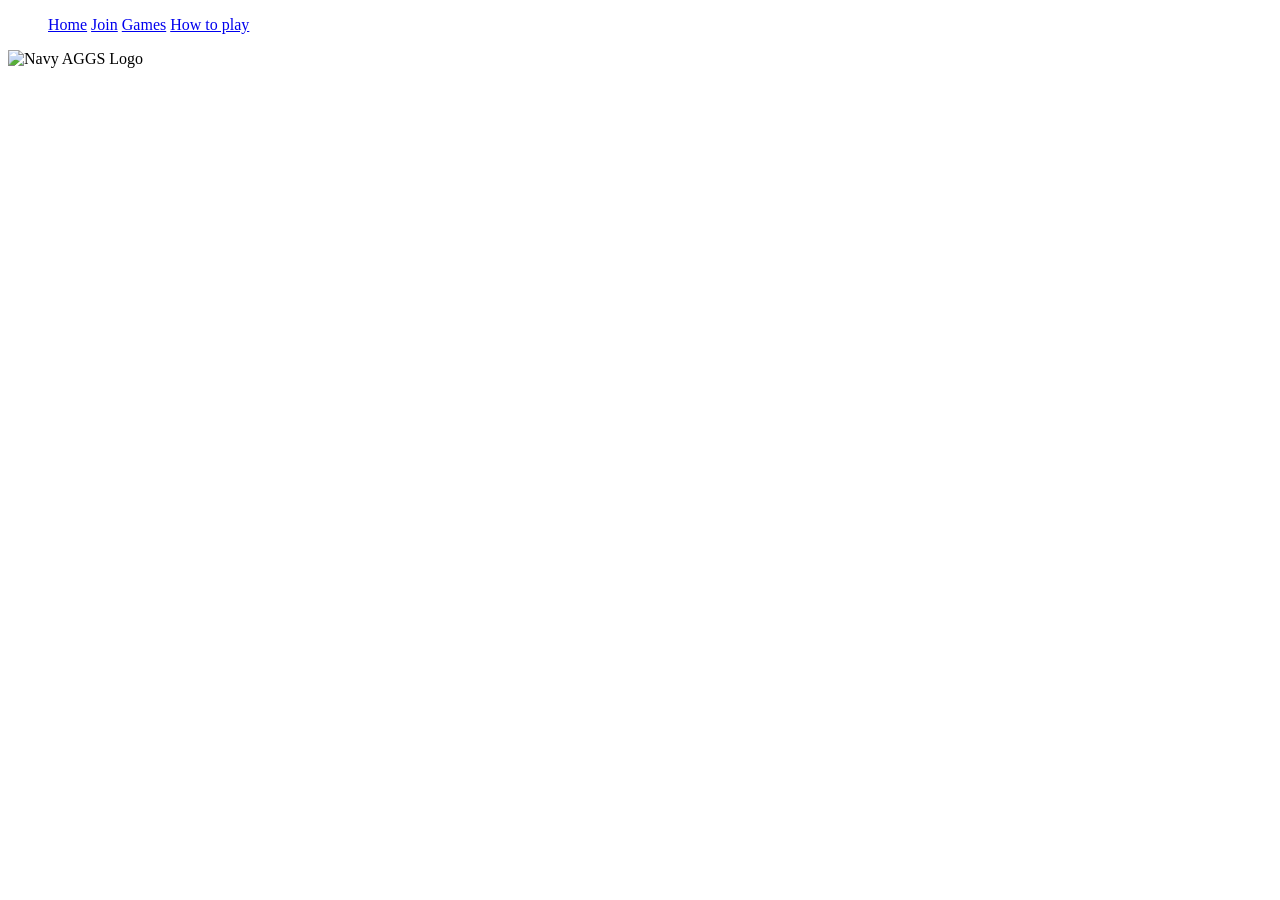
==== games.html @ 58a8f632 "Add files via upload Sprint 1 Version 1" ====
<!DOCTYPE html>
<html lang="en">
<head>
    <title>AGGS Tennis | Games</title>
    <meta charset="UTF-8">
    <meta name="viewport" content="width=device-width, initial-scale=1.0">
    <link rel="stylesheet" href="main.css">
</head>
<body>
    <!-- Navigation -->
    <div class="nav-bar">
        <ul>
            <a href="index.html" class="index_nav">Home</a>
            <a href="join.html" class="join_nav">Join</a>
            <a href="games.html" class="games_nav active">Games</a>
            <a href="how_to_play.html" class="how_to_play_nav">How to play</a>
        </ul>
    </div>
    <div class="navy_logo">
        <img src="images/navy_logo.png" alt="Navy AGGS Logo">
    </div>
---- main.css ----
/* =========================
   DEFAULTS
   ========================= */
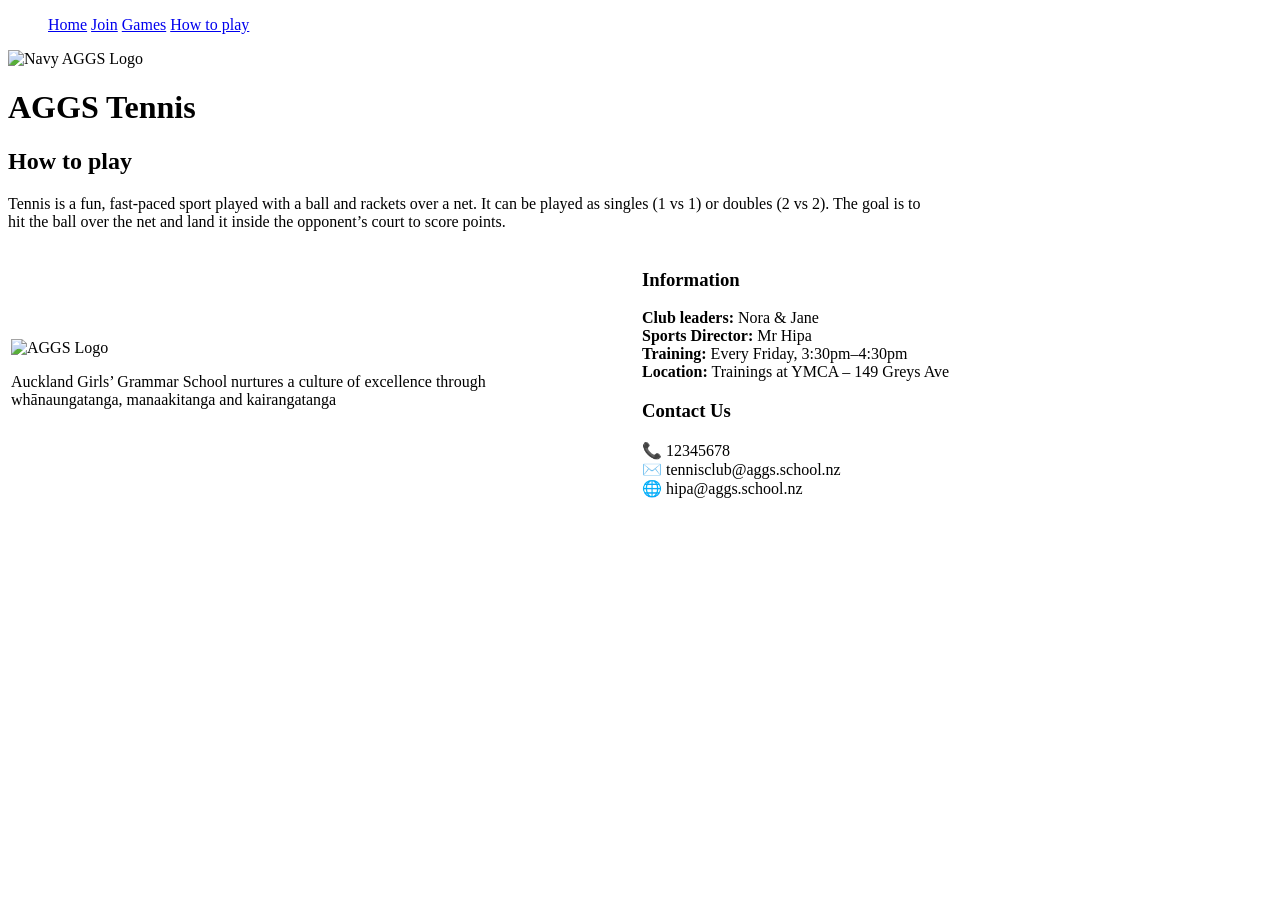
==== commit 2e742a42: "Sprint 1 Version 2 Added text, general unrefined content, and footer" ====
--- a/games.html
+++ b/games.html
@@ -1,21 +1,63 @@
 <!DOCTYPE html>
 <html lang="en">
 <head>
-    <title>AGGS Tennis | Games</title>
+    <title>AGGS Tennis | How to play</title>
     <meta charset="UTF-8">
     <meta name="viewport" content="width=device-width, initial-scale=1.0">
-    <link rel="stylesheet" href="main.css">
+    <link rel="stylesheet" href="home.css">
 </head>
 <body>
-    <!-- Navigation -->
     <div class="nav-bar">
         <ul>
             <a href="index.html" class="index_nav">Home</a>
             <a href="join.html" class="join_nav">Join</a>
-            <a href="games.html" class="games_nav active">Games</a>
+            <a href="games.html" class="games_nav">Games</a>
             <a href="how_to_play.html" class="how_to_play_nav">How to play</a>
         </ul>
     </div>
     <div class="navy_logo">
         <img src="images/navy_logo.png" alt="Navy AGGS Logo">
-    </div>+    </div>
+
+
+    <h1>AGGS Tennis</h1>
+    <h2><strong>How to play</strong></h2>
+    <p>Tennis is a fun, fast-paced sport played with a ball and rackets over a net.
+        It can be played as singles (1 vs 1) or doubles (2 vs 2). The goal is to <br>
+        hit the ball over the net and land it inside the opponent’s court to score points.</p>
+<footer>
+    <table border="0" width="100%">
+        <tr>
+            <!-- Left side -->
+            <td width="50%">
+                <img src="logo.png" alt="AGGS Logo" width="120"><br>
+                <p>
+                    Auckland Girls’ Grammar School nurtures a culture of excellence through<br>
+                    whānaungatanga, manaakitanga and kairangatanga
+                </p>
+            </td>
+
+
+            <!-- Right side -->
+            <td width="50%">
+                <h3>Information</h3>
+                <p>
+                    <b>Club leaders:</b> Nora & Jane<br>
+                    <b>Sports Director:</b> Mr Hipa<br>
+                    <b>Training:</b> Every Friday, 3:30pm–4:30pm<br>
+                    <b>Location:</b> Trainings at YMCA – 149 Greys Ave
+                </p>
+
+
+                <h3>Contact Us</h3>
+                <p>
+                    📞 12345678<br>
+                    ✉️ tennisclub@aggs.school.nz<br>
+                    🌐 hipa@aggs.school.nz
+                </p>
+            </td>
+        </tr>
+    </table>
+</footer>
+</body>
+</html>
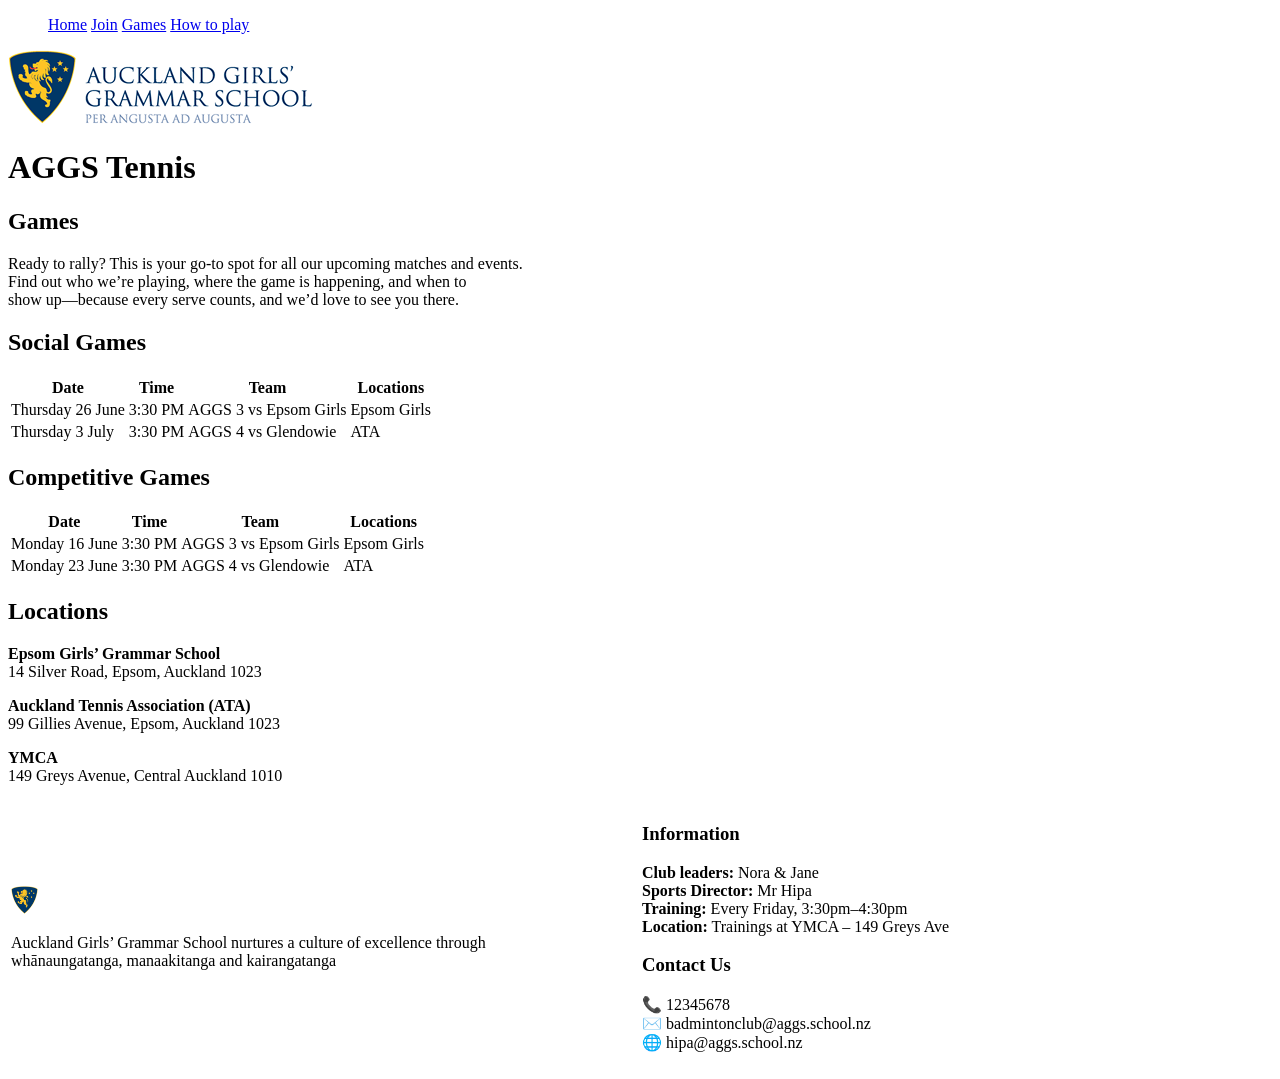
==== commit b1752261: "S1 V3 - Updated games page, added table, footer" ====
--- a/games.html
+++ b/games.html
@@ -1,17 +1,18 @@
 <!DOCTYPE html>
 <html lang="en">
 <head>
-    <title>AGGS Tennis | How to play</title>
+    <title>AGGS Tennis | Games</title>
     <meta charset="UTF-8">
     <meta name="viewport" content="width=device-width, initial-scale=1.0">
-    <link rel="stylesheet" href="home.css">
+    <link rel="stylesheet" href="main.css">
 </head>
 <body>
+    <!-- Navigation -->
     <div class="nav-bar">
         <ul>
             <a href="index.html" class="index_nav">Home</a>
             <a href="join.html" class="join_nav">Join</a>
-            <a href="games.html" class="games_nav">Games</a>
+            <a href="games.html" class="games_nav active">Games</a>
             <a href="how_to_play.html" class="how_to_play_nav">How to play</a>
         </ul>
     </div>
@@ -19,45 +20,104 @@
         <img src="images/navy_logo.png" alt="Navy AGGS Logo">
     </div>
 
+    <!-- Page Header -->
+    <h1>AGGS Tennis</h1>
+    <h2><strong>Games</strong></h2>
+    <p>Ready to rally? This is your go-to spot for all our upcoming matches and events.<br>
+        Find out who we’re playing, where the game is happening, and when to<br>
+        show up—because every serve counts, and we’d love to see you there.</p>
 
-    <h1>AGGS Tennis</h1>
-    <h2><strong>How to play</strong></h2>
-    <p>Tennis is a fun, fast-paced sport played with a ball and rackets over a net.
-        It can be played as singles (1 vs 1) or doubles (2 vs 2). The goal is to <br>
-        hit the ball over the net and land it inside the opponent’s court to score points.</p>
-<footer>
-    <table border="0" width="100%">
-        <tr>
-            <!-- Left side -->
-            <td width="50%">
-                <img src="logo.png" alt="AGGS Logo" width="120"><br>
-                <p>
-                    Auckland Girls’ Grammar School nurtures a culture of excellence through<br>
-                    whānaungatanga, manaakitanga and kairangatanga
-                </p>
-            </td>
+    <!-- Main Content (flex: left = games, right = locations) -->
+    <div class="content-row">
+        <!-- Left column -->
+        <div class="games-section">
+            <h2>Social Games</h2>
+            <table>
+                <tr>
+                    <th>Date</th>
+                    <th>Time</th>
+                    <th>Team</th>
+                    <th>Locations</th>
+                </tr>
+                <tr>
+                    <td>Thursday 26 June</td>
+                    <td>3:30 PM</td>
+                    <td>AGGS 3 vs Epsom Girls</td>
+                    <td>Epsom Girls</td>
+                </tr>
+                <tr>
+                    <td>Thursday 3 July</td>
+                    <td>3:30 PM</td>
+                    <td>AGGS 4 vs Glendowie</td>
+                    <td>ATA</td>
+                </tr>
+            </table>
 
+            <h2>Competitive Games</h2>
+            <table>
+                <tr>
+                    <th>Date</th>
+                    <th>Time</th>
+                    <th>Team</th>
+                    <th>Locations</th>
+                </tr>
+                <tr>
+                    <td>Monday 16 June</td>
+                    <td>3:30 PM</td>
+                    <td>AGGS 3 vs Epsom Girls</td>
+                    <td>Epsom Girls</td>
+                </tr>
+                <tr>
+                    <td>Monday 23 June</td>
+                    <td>3:30 PM</td>
+                    <td>AGGS 4 vs Glendowie</td>
+                    <td>ATA</td>
+                </tr>
+            </table>
+        </div>
 
-            <!-- Right side -->
-            <td width="50%">
-                <h3>Information</h3>
-                <p>
-                    <b>Club leaders:</b> Nora & Jane<br>
-                    <b>Sports Director:</b> Mr Hipa<br>
-                    <b>Training:</b> Every Friday, 3:30pm–4:30pm<br>
-                    <b>Location:</b> Trainings at YMCA – 149 Greys Ave
-                </p>
+        <!-- Right column -->
+        <div class="locations-section">
+            <h2>Locations</h2>
+            <p><b>Epsom Girls’ Grammar School</b><br>
+                14 Silver Road, Epsom, Auckland 1023</p>
 
+            <p><b>Auckland Tennis Association (ATA)</b><br>
+                99 Gillies Avenue, Epsom, Auckland 1023</p>
 
-                <h3>Contact Us</h3>
-                <p>
-                    📞 12345678<br>
-                    ✉️ tennisclub@aggs.school.nz<br>
-                    🌐 hipa@aggs.school.nz
-                </p>
-            </td>
-        </tr>
-    </table>
-</footer>
+            <p><b>YMCA</b><br>
+                149 Greys Avenue, Central Auckland 1010</p>
+        </div>
+    </div>
+
+    <!-- Footer -->
+    <footer>
+        <table border="0" width="100%">
+            <tr>
+                <td width="50%">
+                    <img src="images/white_logo.png" alt="AGGS Logo" width="120"><br>
+                    <p>
+                        Auckland Girls’ Grammar School nurtures a culture of excellence through<br>
+                        whānaungatanga, manaakitanga and kairangatanga
+                    </p>
+                </td>
+                <td width="50%">
+                    <h3>Information</h3>
+                    <p>
+                        <b>Club leaders:</b> Nora & Jane<br>
+                        <b>Sports Director:</b> Mr Hipa<br>
+                        <b>Training:</b> Every Friday, 3:30pm–4:30pm<br>
+                        <b>Location:</b> Trainings at YMCA – 149 Greys Ave
+                    </p>
+                    <h3>Contact Us</h3>
+                    <p>
+                        📞 12345678<br>
+                        ✉️ badmintonclub@aggs.school.nz<br>
+                        🌐 hipa@aggs.school.nz
+                    </p>
+                </td>
+            </tr>
+        </table>
+    </footer>
 </body>
 </html>
--- a/main.css
+++ b/main.css
@@ -0,0 +1,3 @@
+/* =========================
+   DEFAULTS
+   ========================= */
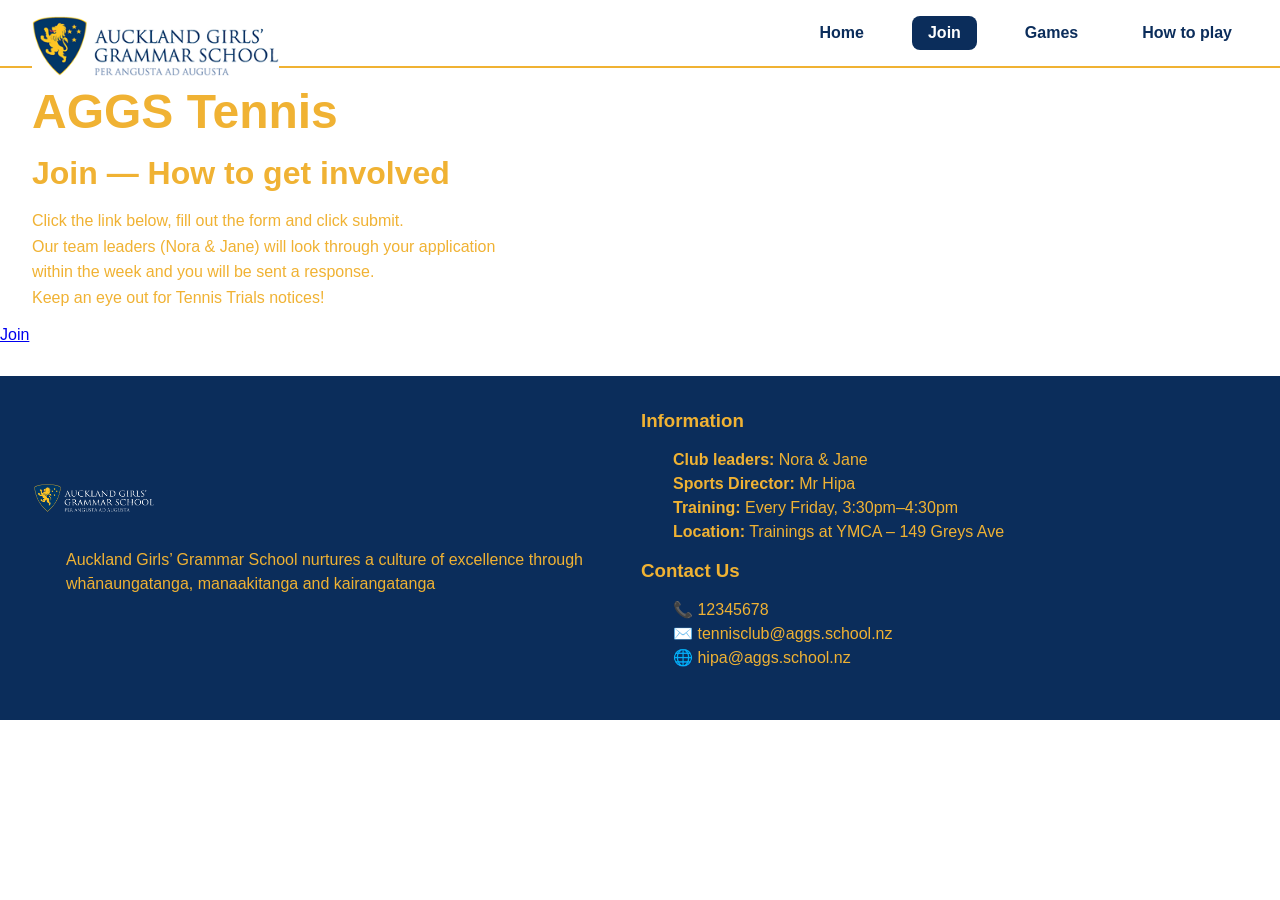
==== commit 8b5418bd: "Sprint 2 Version 1 Added container and background colour along with images" ====
--- a/games.html
+++ b/games.html
@@ -1,7 +1,7 @@
 <!DOCTYPE html>
 <html lang="en">
 <head>
-    <title>AGGS Tennis | Games</title>
+    <title>AGGS Tennis | Join</title>
     <meta charset="UTF-8">
     <meta name="viewport" content="width=device-width, initial-scale=1.0">
     <link rel="stylesheet" href="main.css">
@@ -10,85 +10,40 @@
     <!-- Navigation -->
     <div class="nav-bar">
         <ul>
-            <a href="index.html" class="index_nav">Home</a>
-            <a href="join.html" class="join_nav">Join</a>
-            <a href="games.html" class="games_nav active">Games</a>
-            <a href="how_to_play.html" class="how_to_play_nav">How to play</a>
+            <a href="index.html">Home</a>
+            <a href="join.html" class="active">Join</a>
+            <a href="games.html">Games</a>
+            <a href="how_to_play.html">How to play</a>
         </ul>
     </div>
     <div class="navy_logo">
         <img src="images/navy_logo.png" alt="Navy AGGS Logo">
     </div>
 
-    <!-- Page Header -->
+
+
+
     <h1>AGGS Tennis</h1>
-    <h2><strong>Games</strong></h2>
-    <p>Ready to rally? This is your go-to spot for all our upcoming matches and events.<br>
-        Find out who we’re playing, where the game is happening, and when to<br>
-        show up—because every serve counts, and we’d love to see you there.</p>
 
-    <!-- Main Content (flex: left = games, right = locations) -->
-    <div class="content-row">
-        <!-- Left column -->
-        <div class="games-section">
-            <h2>Social Games</h2>
-            <table>
-                <tr>
-                    <th>Date</th>
-                    <th>Time</th>
-                    <th>Team</th>
-                    <th>Locations</th>
-                </tr>
-                <tr>
-                    <td>Thursday 26 June</td>
-                    <td>3:30 PM</td>
-                    <td>AGGS 3 vs Epsom Girls</td>
-                    <td>Epsom Girls</td>
-                </tr>
-                <tr>
-                    <td>Thursday 3 July</td>
-                    <td>3:30 PM</td>
-                    <td>AGGS 4 vs Glendowie</td>
-                    <td>ATA</td>
-                </tr>
-            </table>
 
-            <h2>Competitive Games</h2>
-            <table>
-                <tr>
-                    <th>Date</th>
-                    <th>Time</th>
-                    <th>Team</th>
-                    <th>Locations</th>
-                </tr>
-                <tr>
-                    <td>Monday 16 June</td>
-                    <td>3:30 PM</td>
-                    <td>AGGS 3 vs Epsom Girls</td>
-                    <td>Epsom Girls</td>
-                </tr>
-                <tr>
-                    <td>Monday 23 June</td>
-                    <td>3:30 PM</td>
-                    <td>AGGS 4 vs Glendowie</td>
-                    <td>ATA</td>
-                </tr>
-            </table>
-        </div>
 
-        <!-- Right column -->
-        <div class="locations-section">
-            <h2>Locations</h2>
-            <p><b>Epsom Girls’ Grammar School</b><br>
-                14 Silver Road, Epsom, Auckland 1023</p>
 
-            <p><b>Auckland Tennis Association (ATA)</b><br>
-                99 Gillies Avenue, Epsom, Auckland 1023</p>
+    <!-- Join Content -->
+    <div class="join-box">
+        <h2>Join — How to get involved</h2>
+        <p>Click the link below, fill out the form and click submit.<br>
+            Our team leaders (Nora & Jane) will look through your application<br>
+            within the week and you will be sent a response.<br>
+            Keep an eye out for Tennis Trials notices!</p>
 
-            <p><b>YMCA</b><br>
-                149 Greys Avenue, Central Auckland 1010</p>
-        </div>
+
+
+
+        <a href="https://www.aggs.school.nz/school-life/co-curricular/sports/" class="join-btn">Join</a>
     </div>
+
+
+
 
     <!-- Footer -->
     <footer>
@@ -112,7 +67,7 @@
                     <h3>Contact Us</h3>
                     <p>
                         📞 12345678<br>
-                        ✉️ badmintonclub@aggs.school.nz<br>
+                        ✉️ tennisclub@aggs.school.nz<br>
                         🌐 hipa@aggs.school.nz
                     </p>
                 </td>
@@ -121,3 +76,4 @@
     </footer>
 </body>
 </html>
+
--- a/main.css
+++ b/main.css
@@ -1,3 +1,228 @@
 /* =========================
    DEFAULTS
-   ========================= */+   ========================= */
+/* Reset some defaults */
+* {
+  margin: 0;
+  padding: 0;
+  box-sizing: border-box;
+  font-family: Arial, sans-serif;
+}
+
+
+
+
+body {
+  background-color: #fff;
+  color: #f0b233; /* Gold text for headings */
+}
+
+
+
+
+/* Navbar */
+.nav-bar {
+  background-color: #fff;
+  display: flex;
+  justify-content: flex-end;
+  padding: 1rem 2rem;
+  border-bottom: 2px solid #f0b233;
+}
+
+
+
+
+.nav-bar ul {
+  list-style: none;
+  display: flex;
+  gap: 2rem;
+}
+
+
+
+
+.nav-bar a {
+  text-decoration: none;
+  font-weight: bold;
+  color: #0b2d5b;
+  padding: 0.5rem 1rem;
+  border-radius: 0.5rem;
+}
+
+
+
+
+.nav-bar a:hover, .nav-bar a.active {
+  background-color: #0b2d5b;
+  color: #fff;
+}
+
+
+
+
+/* Logo section*/
+.navy_logo {
+  position: absolute;
+  top: 1rem;
+  left: 2rem;
+}
+
+
+
+
+.navy_logo img {
+  height: 60px;
+}
+
+
+
+
+/* Main Heading section*/
+h1 {
+  color: #f0b233;
+  font-size: 3rem;
+  text-align: left;
+  margin-left: 2rem;
+  margin-top: 1rem;
+}
+
+
+
+
+h2 {
+  color: #f0b233;
+  font-size: 2rem;
+  margin: 1rem 2rem;
+}
+
+
+
+
+p {
+  color: #f0b233;
+  margin: 1rem 2rem;
+  line-height: 1.6;
+}
+
+
+
+
+/* Info Boxes section*/
+.info-boxes {
+  display: flex;
+  justify-content: space-between;
+  gap: 1rem;
+  margin: 2rem;
+  flex-wrap: wrap;
+}
+
+
+
+
+.info-boxes > div {
+  flex: 1 1 30%;
+  background-color: #0b2d5b;
+  border-radius: 10px;
+  overflow: hidden;
+  color: #f0b233;
+  display: flex;
+  flex-direction: column;
+  transition: transform 0.3s, box-shadow 0.3s;
+}
+
+
+
+
+.info-boxes > div:hover {
+  transform: translateY(-5px);
+  box-shadow: 0px 10px 20px rgba(0,0,0,0.3);
+}
+
+
+
+
+.info-boxes img {
+  width: 100%;
+  height: 150px;
+  object-fit: cover;
+}
+
+
+
+
+.info-boxes .info {
+  padding: 1rem;
+}
+
+
+
+
+/* Button section*/
+button {
+  background-color: #f0b233;
+  color: #fff;
+  border: none;
+  padding: 0.8rem 1.5rem;
+  border-radius: 20px;
+  font-size: 1.2rem;
+  font-weight: bold;
+  cursor: pointer;
+  margin: 1rem 2rem;
+  transition: background-color 0.3s;
+}
+
+
+
+
+button:hover {
+  background-color: #d19e2f;
+}
+
+
+
+
+/* Footer section*/
+footer {
+  background-color: #0b2d5b;
+  color: #f0b233;
+  padding: 2rem;
+  margin-top: 2rem;
+}
+
+
+
+
+footer img {
+  margin-bottom: 1rem;
+}
+
+
+
+
+footer h3 {
+  color: #f0b233;
+  margin-bottom: 0.5rem;
+}
+
+
+
+
+footer p {
+  line-height: 1.5;
+}
+
+
+
+
+footer table {
+  width: 100%;
+}
+
+
+
+
+@media screen and (max-width: 900px) {
+  .info-boxes {
+      flex-direction: column;
+  }
+}
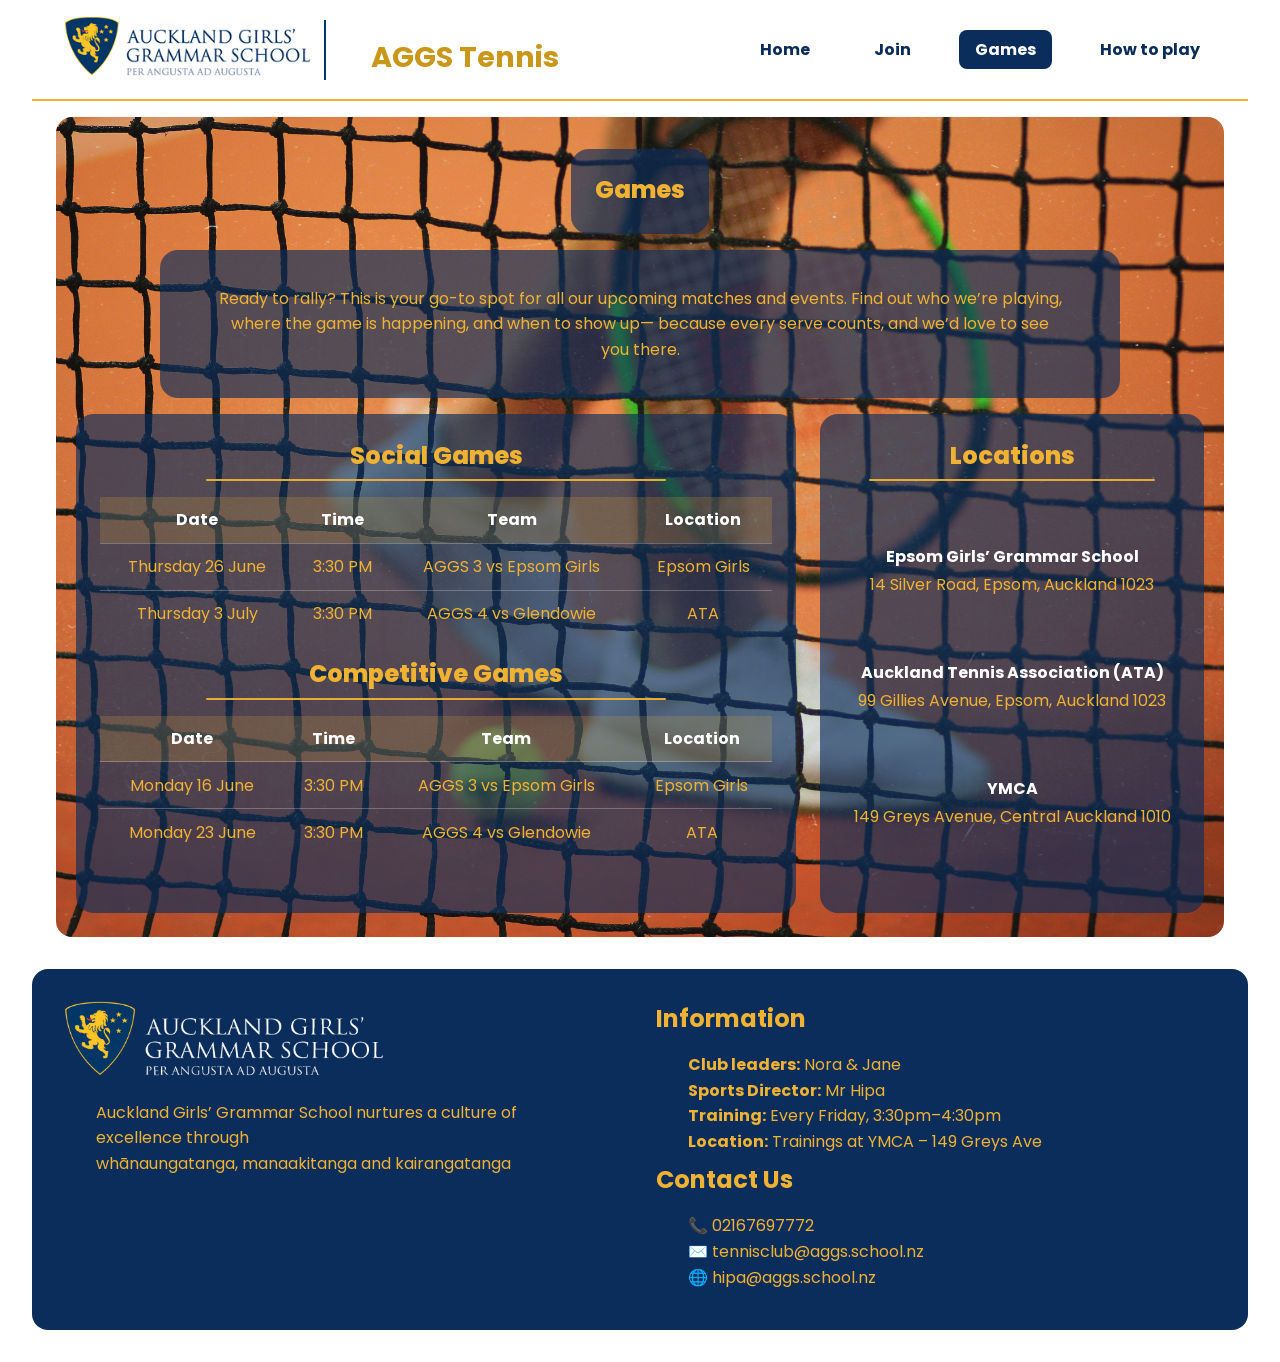
==== commit 04b0e7ae: "Sprint 3 Version 1 - More color, images, organized" ====
--- a/games.html
+++ b/games.html
@@ -1,79 +1,159 @@
 <!DOCTYPE html>
 <html lang="en">
 <head>
-    <title>AGGS Tennis | Join</title>
+    <title>AGGS Tennis | Games</title>
     <meta charset="UTF-8">
     <meta name="viewport" content="width=device-width, initial-scale=1.0">
     <link rel="stylesheet" href="main.css">
+    <link rel="icon" type="image/aggs-icon" href="images/aggs_logo.png">
 </head>
 <body>
-    <!-- Navigation -->
-    <div class="nav-bar">
-        <ul>
-            <a href="index.html">Home</a>
-            <a href="join.html" class="active">Join</a>
-            <a href="games.html">Games</a>
-            <a href="how_to_play.html">How to play</a>
-        </ul>
+
+
+<!-- Navigation -->
+<nav>
+    <div class="nav-left">
+        <div class="navy_logo">
+            <img src="images/navy_logo.png" alt="Navy AGGS Logo">
+        </div>
+        <div class="divider"></div>
+        <h1 class="site-title">AGGS Tennis</h1>
     </div>
-    <div class="navy_logo">
-        <img src="images/navy_logo.png" alt="Navy AGGS Logo">
+    <ul>
+        <li><a href="index.html">Home</a></li>
+        <li><a href="join.html">Join</a></li>
+        <li><a href="games.html" class="active">Games</a></li>
+        <li><a href="how_to_play.html">How to play</a></li>
+    </ul>
+</nav>
+
+
+<section class="games-bg">
+  <div class="games-grid">
+    <!-- Box 1: Title -->
+    <div class="box title">
+      <h2>Games</h2>
     </div>
 
 
-
-
-    <h1>AGGS Tennis</h1>
-
-
-
-
-    <!-- Join Content -->
-    <div class="join-box">
-        <h2>Join — How to get involved</h2>
-        <p>Click the link below, fill out the form and click submit.<br>
-            Our team leaders (Nora & Jane) will look through your application<br>
-            within the week and you will be sent a response.<br>
-            Keep an eye out for Tennis Trials notices!</p>
-
-
-
-
-        <a href="https://www.aggs.school.nz/school-life/co-curricular/sports/" class="join-btn">Join</a>
+    <!-- Box 2: Subtitle -->
+    <div class="box subtitle">
+      <p>Ready to rally? This is your go-to spot for all our upcoming matches and events.
+        Find out who we’re playing, where the game is happening, and when to show up—
+        because every serve counts, and we’d love to see you there.</p>
     </div>
 
 
+    <!-- Box 3 + 4 in a row -->
+    <div class="games-layout">
+      <!-- Box 3: Matches (left) -->
+      <div class="box matches">
+        <h2>Social Games</h2>
+        <hr>
+        <table>
+          <tr>
+            <th>Date</th><th>Time</th><th>Team</th><th>Location</th>
+          </tr>
+          <tr>
+            <td>Thursday 26 June</td><td>3:30 PM</td>
+            <td>AGGS 3 vs Epsom Girls</td><td>Epsom Girls</td>
+          </tr>
+          <tr>
+            <td>Thursday 3 July</td><td>3:30 PM</td>
+            <td>AGGS 4 vs Glendowie</td><td>ATA</td>
+          </tr>
+        </table>
 
 
-    <!-- Footer -->
-    <footer>
-        <table border="0" width="100%">
-            <tr>
-                <td width="50%">
-                    <img src="images/white_logo.png" alt="AGGS Logo" width="120"><br>
-                    <p>
-                        Auckland Girls’ Grammar School nurtures a culture of excellence through<br>
-                        whānaungatanga, manaakitanga and kairangatanga
-                    </p>
-                </td>
-                <td width="50%">
-                    <h3>Information</h3>
-                    <p>
-                        <b>Club leaders:</b> Nora & Jane<br>
-                        <b>Sports Director:</b> Mr Hipa<br>
-                        <b>Training:</b> Every Friday, 3:30pm–4:30pm<br>
-                        <b>Location:</b> Trainings at YMCA – 149 Greys Ave
-                    </p>
-                    <h3>Contact Us</h3>
-                    <p>
-                        📞 12345678<br>
-                        ✉️ tennisclub@aggs.school.nz<br>
-                        🌐 hipa@aggs.school.nz
-                    </p>
-                </td>
-            </tr>
+        <h2>Competitive Games</h2>
+        <hr>
+        <table>
+          <tr>
+            <th>Date</th><th>Time</th><th>Team</th><th>Location</th>
+          </tr>
+          <tr>
+            <td>Monday 16 June</td><td>3:30 PM</td>
+            <td>AGGS 3 vs Epsom Girls</td><td>Epsom Girls</td>
+          </tr>
+          <tr>
+            <td>Monday 23 June</td><td>3:30 PM</td>
+            <td>AGGS 4 vs Glendowie</td><td>ATA</td>
+          </tr>
         </table>
-    </footer>
-</body>
-</html>
+      </div>
 
+
+      <!-- Box 4: Locations (right) -->
+      <div class="box locations">
+        <h2>Locations</h2>
+        <hr>
+
+
+        <p><b>Epsom Girls’ Grammar School</b>
+          14 Silver Road, Epsom, Auckland 1023</p>
+
+
+        <p><b>Auckland Tennis Association (ATA)</b>
+          99 Gillies Avenue, Epsom, Auckland 1023</p>
+
+
+        <p><b>YMCA</b>
+          149 Greys Avenue, Central Auckland 1010</p>
+      </div>
+    </div>
+  </div>
+</section>
+
+
+<!-- Footer -->
+<footer class="site-footer">
+  <div class="footer-left">
+    <img src="images/white_logo.png" alt="AGGS Logo" class="footer-logo">
+    <p>
+      Auckland Girls’ Grammar School nurtures a culture of excellence through<br>
+      whānaungatanga, manaakitanga and kairangatanga
+    </p>
+  </div>
+
+
+  <div class="footer-right">
+    <h3>Information</h3>
+    <p>
+      <b>Club leaders:</b> Nora & Jane<br>
+      <b>Sports Director:</b> Mr Hipa<br>
+      <b>Training:</b> Every Friday, 3:30pm–4:30pm<br>
+      <b>Location:</b> Trainings at YMCA – 149 Greys Ave
+    </p>
+
+
+    <h3>Contact Us</h3>
+    <p>
+        📞 02167697772<br>
+        ✉️ tennisclub@aggs.school.nz<br>
+        🌐 hipa@aggs.school.nz
+    </p>
+  </div>
+  <script>
+    // Fade in on page load
+    window.addEventListener('DOMContentLoaded', () => {
+      document.body.classList.add('loaded');
+    });
+  
+  
+    // Fade out when a link is clicked
+    document.querySelectorAll('nav a').forEach(link => {
+      link.addEventListener('click', e => {
+        e.preventDefault(); // stop immediate navigation
+        const href = link.getAttribute('href');
+  
+  
+        document.body.style.opacity = '0'; // fade out
+  
+  
+        setTimeout(() => {
+          window.location = href; // navigate after fade
+        }, 400); // match transition duration
+      });
+    });
+  </script>
+</footer>
--- a/main.css
+++ b/main.css
@@ -1,228 +1,637 @@
 /* =========================
    DEFAULTS
    ========================= */
-/* Reset some defaults */
-* {
-  margin: 0;
-  padding: 0;
-  box-sizing: border-box;
-  font-family: Arial, sans-serif;
-}
+   @import url('https://fonts.googleapis.com/css2?family=Poppins:wght@400;600;700&display=swap');
 
 
+   * {
+       margin: 0;
+       padding: 0;
+       box-sizing: border-box;
+       font-family: 'Poppins', sans-serif;
+   }
+   
+   
+   body {
+       background-color: #fff;
+       color: #f0b233; /* Gold text for headings */
+       margin: 0;
+       padding: 0 2rem;   /* puts spacing on left & right everywhere */
+   }
+   
+   
+   /* Navbar */
+   nav {
+       display: flex;
+       justify-content: space-between; /* left: logo+title | right: links */
+       align-items: center;
+       background-color: #fff;
+       padding: 1rem 2rem;
+       border-bottom: 2px solid #f0b233; /* gold accent */
+   }
+   
+   
+   /* left section: logo + divider + title */
+   .nav-left {
+       display: flex;
+       align-items: center;
+       gap: 0.8rem;
+   }
+   
+   
+   .navy_logo img {
+       height: 60px;
+   }
+   
+   
+   .divider {
+       width: 2px;
+       height: 60px;
+       background-color: #003768; /* navy line */
+   }
+   
+   
+   .site-title {
+       font-size: 1.8rem;
+       font-weight: bold;
+       color: #c9971a;
+   }
+   
+   
+   /* nav links */
+   nav ul {
+       list-style: none;
+       display: flex;
+       gap: 2rem;
+       margin: 0;
+       padding: 0;
+   }
+   
+   
+   nav a {
+       text-decoration: none;
+       font-weight: bold;
+       color: #0b2d5b;
+       padding: 0.5rem 1rem;
+       border-radius: 0.5rem;
+   }
+   
+   
+   /* hover + active states */
+   nav a:hover,
+   nav a.active {
+       background-color: #0b2d5b;
+       color: #fff;
+   }
+   
+   
+   .img-main {
+       position: relative;
+       border-radius: 16px;
+       overflow: hidden;
+       max-width: 100%;
+       margin: 0 auto;
+   }
+   
+   
+   /* Background image + gradient overlay (desktop default) */
+   .img-main::before {
+       content: "";
+       position: absolute;
+       inset: 0;
+       background:
+           linear-gradient(90deg, rgba(0,0,0,0.12) 0%, #003768 57%, #003768 100%),
+           url("images/home_tennis.jpg") center/cover no-repeat;
+       z-index: 1;
+   }
+   
+   
+   /* Text container */
+   .img-main .info {
+       position: relative;
+       z-index: 2; /* on top of gradient */
+       color: white;
+       max-width: 500px;
+       margin-left: auto;  /* pushes text to the right side */
+       padding: 2rem;
+       text-align: left;   /* writing flows normally */
+   }
+   
+   
+   /* Tablet screens */
+   @media (max-width: 768px) {
+       .img-main::before {
+           background:
+               linear-gradient(90deg, rgba(0,0,0,0.5) 0%, #003768 40%, #003768 100%),
+               url("images/join_tennis.jpg") center/cover no-repeat;
+       }
+   
+   
+       .img-main .info {
+           max-width: 100%;
+           padding: 1.5rem;
+       }
+   }
+   
+   
+   /* Mobile screens */
+   @media (max-width: 480px) {
+       .img-main::before {
+           background:
+               linear-gradient(90deg, rgba(0,0,0,0.7) 0%, #003768 20%, #003768 100%),
+               url("images/join_tennis.jpg") center/cover no-repeat;
+       }
+   }
+   
+   
+   /* Main Heading section*/
+   h1 {
+       color: #f0b233;
+       font-size: 3rem;
+       text-align: left;
+       margin-left: 2rem;
+       margin-top: 1rem;
+   }
+   
+   
+   
+   
+   h2 {
+       color: #f0b233;
+       font-size: 2rem;
+       margin: 1rem 2rem;
+   }
+   
+   
+   
+   
+   p {
+       color: #f0b233;
+       margin: 1rem 2rem;
+       line-height: 1.6;
+   }
+   
+   
+   /* Info Boxes container */
+   .info-boxes {
+       display: flex;
+       justify-content: space-between;
+       gap: 1rem;
+       margin-top: 2rem;
+       flex-wrap: wrap;
+   }
+   
+   
+   /* Each box */
+   .info-boxes > div {
+       flex: 1 1 30%;
+       border-radius: 12px;
+       overflow: hidden;
+       color: #fff;
+       position: relative;
+       transition: transform 0.3s, box-shadow 0.3s;
+   }
+   
+   
+   /* Hover effect */
+   .info-boxes > div:hover {
+       transform: translateY(-5px);
+       box-shadow: 0px 10px 20px rgba(0,0,0,0.3);
+   }
+   
+   
+   /* Image area with background */
+   .info-boxes .img {
+       position: relative;
+       height: 200px;
+       background-size: cover;
+       background-position: center;
+   }
+   
+   
+   /* Ombre overlay */
+   .info-boxes .img::after {
+       content: "";
+       position: absolute;
+       inset: 0;
+       background: linear-gradient(
+           to bottom,
+           rgba(0,0,0,0.2),
+           rgba(11,45,91,0.85)
+       );
+   }
+   
+   
+   /* Text on top of the overlay */
+   .info-boxes .info {
+       position: absolute;
+       bottom: 1rem;
+       left: 1rem;
+       right: 1rem;
+       z-index: 1;
+       font-size: 1rem;
+   }
+   
+   
+   .join-box .img {
+       background-image: url("images/join_tennis.jpg");
+   }
+   
+   
+   .games-box .img {
+       background-image: url("images/games_tennis.jpg");
+   }
+   
+   
+   .how-to-play-box .img {
+       background-image: url("images/how-to-play_tennis.jpg");
+   }
+   
+   
+   /* Button container */
+   .button {
+       text-align: center;   /* centers the button inside this container */
+       margin-top: 1.5rem;   /* spacing above */
+   }
+   
+   
+   /* Button styling */
+   .button a {
+       display: inline-block;
+       background-color: #f0b233;       /* bright yellow */
+       color: #fff;                     /* white text */
+       font-weight: bold;
+       text-decoration: none;
+       padding: 0.75rem 2rem;
+       border-radius: 8px;
+       box-shadow: 0 4px 0 #c9971a;     /* darker yellow shadow */
+       transition: all 0.2s ease-in-out;
+   }
+   
+   
+   /* Hover effect */
+   .button a:hover {
+       transform: translateY(-3px);
+       box-shadow: 0 6px 0 #c9971a;
+   }
+   
+   
+   /* Active click effect */
+   .button a:active {
+       transform: translateY(1px);
+       box-shadow: 0 2px 0 #c9971a;
+   }
+   
+   
+   .title-box h2 {
+     font-size: 2.5rem; /* increase this as you like */
+     font-weight: 700;
+     text-align: center;
+   }
+   
+   
+   /* =========================
+      HOW TO PLAY PAGE
+      ========================= */
+   
+   
+   /* Background image section */
+   .how-to-play {
+     background: url("images/how-to-play_tennis.jpg") center/cover no-repeat;
+     padding: 4rem 2rem;
+     min-height: 100vh;
+     display: flex;
+     justify-content: center;
+     align-items: center;
+     border-radius: 1.5rem;
+     overflow: hidden;
+   }
+   
+   
+   .how-to-play .overlay {
+     width: 100%;
+     max-width: 1200px;
+     margin: 0 auto;
+     text-align: center;
+     display: flex;
+     flex-direction: column;
+     gap: 2rem;
+   }
+   
+   
+   /* Shared glass box style - glass morphism effect*/
+   .glass-box {
+     background: rgba(0, 32, 96, 0.75); /* Navy glass */
+     border: 1px solid rgba(240, 178, 51, 0.3); /* gold border */
+     backdrop-filter: blur(10px);
+     -webkit-backdrop-filter: blur(10px);
+     border-radius: 1rem;
+     padding: 1.5rem 2rem;
+     color: #f0b233; /* gold text */
+     box-shadow: 0 6px 18px rgba(0, 0, 0, 0.4);
+     position: relative;
+   }
+   
+   
+   .glass-box h2,
+   .glass-box h3 {
+     margin-bottom: 1rem;
+     position: relative;
+     display: inline-block;
+     text-align: center;
+   }
+   
+   
+   .glass-box h2::after,
+   .glass-box h3::after {
+     content: "";
+     display: block;
+     height: 2px;
+     width: 80%; /* inset from box edges */
+     margin: 0.4rem auto 0;
+     background-color: #f0b233; /* gold underline */
+   }
+   
+   
+   .subtitle-box {
+     font-size: 1.1rem;
+     line-height: 1.6;
+     max-width: 900px;
+     margin: 0 auto;
+     text-align: center;
+   }
+   
+   
+   .content-row {
+     display: flex;
+     justify-content: space-between;
+     align-items: center;
+     gap: 2rem;
+     width: 100%;
+   }
+   
+   
+   .rules-box,
+   .howtoplay-box {
+     flex: 0 0 45%;
+     text-align: left;
+   }
+   
+   
+   .rules-box h3,
+   .howtoplay-box h3 {
+     text-align: center;
+     width: 100%;
+     font-size: 1.8rem;
+     font-weight: 700;
+     text-align: center;
+   }
+   
+   
+   .rules-box ul,
+   .howtoplay-box ul {
+     margin-top: 1rem;
+     padding-left: 1.5rem;
+   }
+   
+   
+   .rules-box h3 + p,
+   .howtoplay-box h3 + p {
+     text-align: center;
+     margin-top: 0.5rem;
+   }
+   
+   
+   .rules-box li,
+   .howtoplay-box li {
+     margin-bottom: 0.5rem;
+   }
+   
+   
+   /* Responsive */
+   @media (max-width: 900px) {
+     .content-row {
+       flex-direction: column;
+       align-items: center;
+     }
+     .rules-box,
+     .howtoplay-box {
+       flex: 1 1 100%;
+     }
+   }
+   
+   
+   /* =========================
+      GAMES PAGE
+      ========================= */
+   
+   
+   .games-bg {
+     background: url("images/games_tennis.jpg") center/cover no-repeat;
+     margin: 1rem 1.5rem 2rem;
+     padding: 2rem 1.25rem 1.5rem;
+     border-radius: 16px;
+   }
+   
+   
+   .games-bg .games-grid {
+     display: flex;
+     flex-direction: column;
+     gap: 1rem;
+   }
+   
+   
+   /* Generic translucent navy box */
+   .games-bg .box {
+     background: rgba(11, 45, 91, 0.65);
+     color: #f0b233;
+     padding: 1.25rem 1.5rem;
+     border-radius: 18px;
+     text-align: center;
+   }
+   
+   
+   /* Title + Subtitle boxes */
+   .games-bg .box.title {
+     font-weight: 800;
+     font-size: clamp(1.6rem, 2.5vw, 2.2rem);
+     max-width: 520px;
+     margin: 0 auto;
+   }
+   
+   
+   .games-bg .box.subtitle {
+     max-width: 960px;
+     margin: 0 auto;
+     line-height: 1.6;
+   }
+   
+   
+   /* Row: Matches (left) + Locations (right) */
+   .games-bg .games-layout {
+     display: flex;
+     gap: 1.5rem;
+     align-items: stretch;
+   }
+   
+   
+   .games-bg .box.matches { flex: 2; }
+   .games-bg .box.locations { flex: 1; }
+   
+   
+   /* Section headings + underline line */
+   .games-bg .box h2 {
+     margin: .2rem 0 .4rem;
+     font-size: clamp(1.2rem, 2vw, 1.5rem);
+     font-weight: 800;
+   }
+   
+   
+   .games-bg .box hr {
+     border: 0;
+     height: 2px;
+     background: #f0b233;
+     width: min(85%, 460px);
+     margin: .4rem auto 1rem;
+     opacity: 0.95;
+     border-radius: 2px;
+   }
+   
+   
+   /* Tables (inside Matches) */
+   .games-bg .matches table {
+     width: 100%;
+     border-collapse: collapse;
+     margin-bottom: 1.25rem;
+   }
+   
+   
+   .games-bg .matches th,
+   .games-bg .matches td {
+     padding: .65rem .5rem;
+     text-align: center;
+     border-bottom: 1px solid rgba(255, 255, 255, 0.25);
+   }
+   
+   
+   .games-bg .matches th {
+     color: #ffffff;
+     background: rgba(240, 178, 51, 0.18);
+     font-weight: 700;
+   }
+   
+   
+   .games-bg .matches tr:last-child td {
+     border-bottom: 0;
+   }
+   
+   
+   .games-bg .matches tr:hover td {
+     background: rgba(240, 178, 51, 0.10);
+   }
+   
+   
+   .games-bg .locations p {
+     margin: 4rem 0;
+     line-height: 1.5;
+   }
+   
+   
+   .games-bg .locations b {
+     color: #ffffff;
+     display: block;
+     margin-bottom: .25rem;
+   }
+   
+   
+   /* Responsive */
+   @media (max-width: 900px) {
+     .games-bg { padding: 1.25rem; }
+     .games-bg .games-layout { flex-direction: column; }
+     .games-bg .box.title,
+     .games-bg .box.subtitle { max-width: 95%; }
+   }
+   
+   
+   footer {
+     background-color: #0b2d5b; /* navy */
+     color: #f0b233; /* gold */
+     padding: 2rem;
+     margin-top: 2rem;
+     margin-bottom: 2rem;
+     border-radius: 16px;
+   
+   
+     display: flex;
+     justify-content: space-between;
+     flex-wrap: wrap;
+     gap: 2rem;
+   }
+   
+   
+   .footer-left,
+   .footer-right {
+     flex: 1 1 45%;
+   }
+   
+   
+   /* Logo */
+   .footer-logo {
+     width: 320px;
+     height: auto;
+     display: block;
+     margin-bottom: 1.5rem;
+   }
+   
+   
+   /* Paragraph in footer-left */
+   .footer-left p {
+     margin-top: 1rem;
+     line-height: 1.6;
+   }
+   
+   
+   footer h3 {
+     margin-bottom: 1rem;
+     font-size: 1.5rem;
+     color: #f0b233;
+   }
+   
+   
+   footer p {
+     line-height: 1.6;
+     margin-bottom: 0.5rem;
+   }
+   
+   
+   /* Responsive */
+   @media screen and (max-width: 900px) {
+     footer {
+       flex-direction: column;
+       text-align: center;
+     }
+   
+   
+     .footer-left,
+     .footer-right {
+       flex: 1 1 100%;
+     }
+   
+   
+     .footer-logo {
+       margin: 0 auto 1.5rem auto; /* center logo with spacing */
+     }
+   
+   
+     .footer-left p {
+       margin-top: 1rem;
+     }
+   }
+  
 
-
-body {
-  background-color: #fff;
-  color: #f0b233; /* Gold text for headings */
-}
-
-
-
-
-/* Navbar */
-.nav-bar {
-  background-color: #fff;
-  display: flex;
-  justify-content: flex-end;
-  padding: 1rem 2rem;
-  border-bottom: 2px solid #f0b233;
-}
-
-
-
-
-.nav-bar ul {
-  list-style: none;
-  display: flex;
-  gap: 2rem;
-}
-
-
-
-
-.nav-bar a {
-  text-decoration: none;
-  font-weight: bold;
-  color: #0b2d5b;
-  padding: 0.5rem 1rem;
-  border-radius: 0.5rem;
-}
-
-
-
-
-.nav-bar a:hover, .nav-bar a.active {
-  background-color: #0b2d5b;
-  color: #fff;
-}
-
-
-
-
-/* Logo section*/
-.navy_logo {
-  position: absolute;
-  top: 1rem;
-  left: 2rem;
-}
-
-
-
-
-.navy_logo img {
-  height: 60px;
-}
-
-
-
-
-/* Main Heading section*/
-h1 {
-  color: #f0b233;
-  font-size: 3rem;
-  text-align: left;
-  margin-left: 2rem;
-  margin-top: 1rem;
-}
-
-
-
-
-h2 {
-  color: #f0b233;
-  font-size: 2rem;
-  margin: 1rem 2rem;
-}
-
-
-
-
-p {
-  color: #f0b233;
-  margin: 1rem 2rem;
-  line-height: 1.6;
-}
-
-
-
-
-/* Info Boxes section*/
-.info-boxes {
-  display: flex;
-  justify-content: space-between;
-  gap: 1rem;
-  margin: 2rem;
-  flex-wrap: wrap;
-}
-
-
-
-
-.info-boxes > div {
-  flex: 1 1 30%;
-  background-color: #0b2d5b;
-  border-radius: 10px;
-  overflow: hidden;
-  color: #f0b233;
-  display: flex;
-  flex-direction: column;
-  transition: transform 0.3s, box-shadow 0.3s;
-}
-
-
-
-
-.info-boxes > div:hover {
-  transform: translateY(-5px);
-  box-shadow: 0px 10px 20px rgba(0,0,0,0.3);
-}
-
-
-
-
-.info-boxes img {
-  width: 100%;
-  height: 150px;
-  object-fit: cover;
-}
-
-
-
-
-.info-boxes .info {
-  padding: 1rem;
-}
-
-
-
-
-/* Button section*/
-button {
-  background-color: #f0b233;
-  color: #fff;
-  border: none;
-  padding: 0.8rem 1.5rem;
-  border-radius: 20px;
-  font-size: 1.2rem;
-  font-weight: bold;
-  cursor: pointer;
-  margin: 1rem 2rem;
-  transition: background-color 0.3s;
-}
-
-
-
-
-button:hover {
-  background-color: #d19e2f;
-}
-
-
-
-
-/* Footer section*/
-footer {
-  background-color: #0b2d5b;
-  color: #f0b233;
-  padding: 2rem;
-  margin-top: 2rem;
-}
-
-
-
-
-footer img {
-  margin-bottom: 1rem;
-}
-
-
-
-
-footer h3 {
-  color: #f0b233;
-  margin-bottom: 0.5rem;
-}
-
-
-
-
-footer p {
-  line-height: 1.5;
-}
-
-
-
-
-footer table {
-  width: 100%;
-}
-
-
-
-
-@media screen and (max-width: 900px) {
-  .info-boxes {
-      flex-direction: column;
-  }
-}
+/*        To fix: 
+           - Make pages more reponsive, make navbar responsive
+           - Make all page stuff glass
+           - Fix Rules and How to Play on how to play page
+           - Make sure all navbar elements are same size
+           - Loading page
